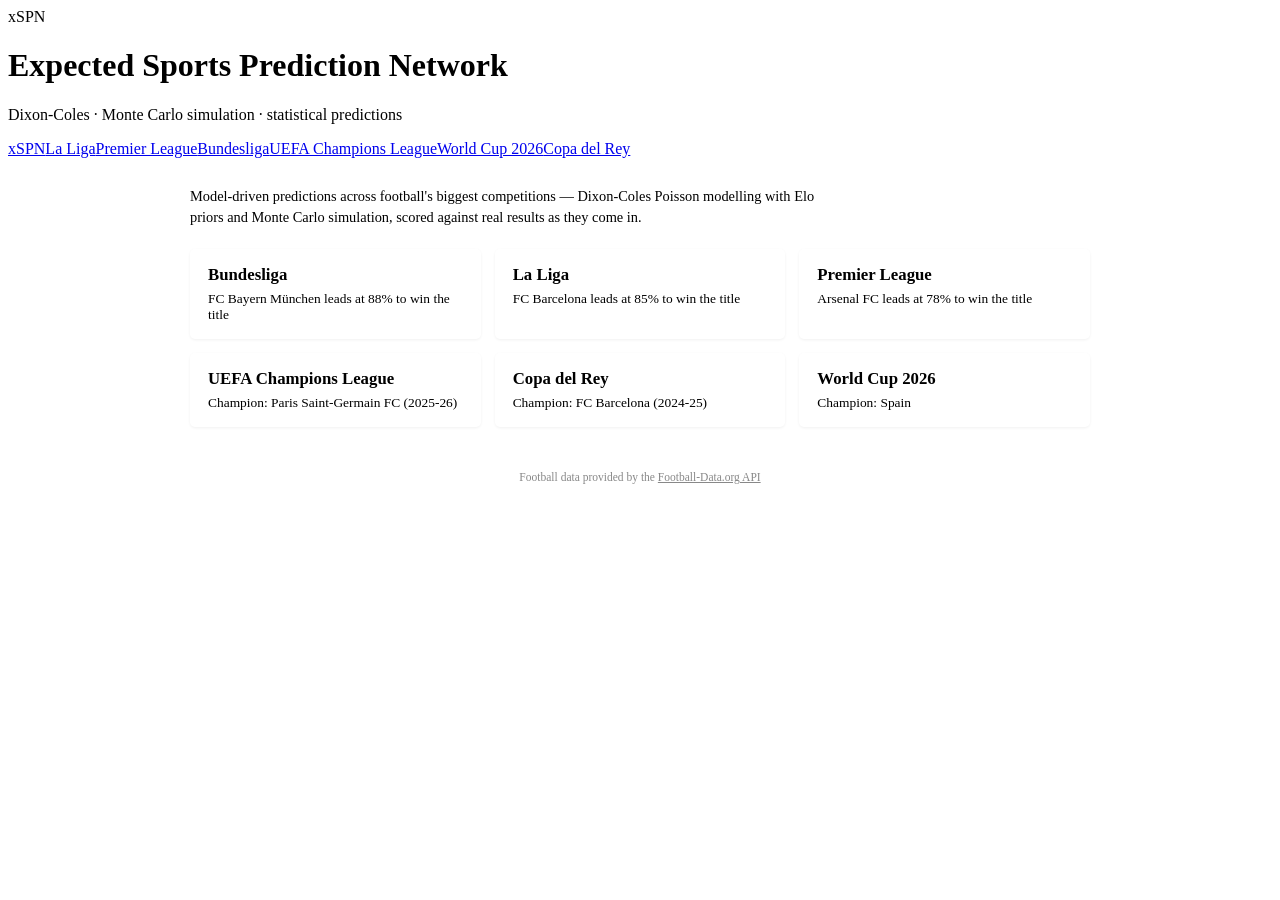
==== index.html @ 0f9e985b "Auto-update bundesliga: 2026-11-26" ====
<!DOCTYPE html>
<html lang="en">
<head>
<meta charset="UTF-8">
<meta name="viewport" content="width=device-width,initial-scale=1">
<title>xSPN &mdash; Predictions</title>
<link rel="preconnect" href="https://fonts.googleapis.com">
<link href="https://fonts.googleapis.com/css2?family=Barlow:wght@400;500;600;700&display=swap" rel="stylesheet">
<link rel="stylesheet" href="/xSPN/assets/xspn.css">
<style>
/* Page-specific: the hub has no tabs, just header/nav (shared, assets/xspn.css) + a card grid. */
main{max-width:900px;margin:0 auto;padding:28px 20px}
.hub-intro{color:var(--muted);font-size:.9rem;margin-bottom:20px;max-width:640px;line-height:1.5}
.hub-grid{display:grid;grid-template-columns:repeat(auto-fill,minmax(260px,1fr));gap:14px}
.hub-closed{margin-top:14px}
.hub-card{display:block;background:var(--card);border:1px solid var(--border);border-left:4px solid var(--red);
  border-radius:5px;padding:16px 18px;text-decoration:none;color:var(--text);
  box-shadow:0 1px 3px rgba(0,0,0,.06);transition:transform .12s,box-shadow .12s}
.hub-card:hover{transform:translateY(-2px);box-shadow:0 4px 10px rgba(0,0,0,.1)}
.hub-card-name{font-weight:700;font-size:1.05rem;margin-bottom:6px}
.hub-card-snapshot{color:var(--muted);font-size:.84rem}
</style>
</head>
<body>
<header>
  <div class="xspn-logo">x<span>SPN</span></div>
  <div class="hdr-text">
    <h1>Expected Sports Prediction Network</h1>
    <p>Dixon-Coles &middot; Monte Carlo simulation &middot; statistical predictions</p>
  </div>
</header>
<nav class="xspn-nav"><a href="/xSPN/" class="active">xSPN</a><a href="/xSPN/competitions/la_liga/">La Liga</a><a href="/xSPN/competitions/premier_league/">Premier League</a><a href="/xSPN/competitions/bundesliga/">Bundesliga</a><a href="/xSPN/competitions/champions_league/">UEFA Champions League</a><a href="/xSPN/competitions/world_cup_2026/">World Cup 2026</a><a href="/xSPN/competitions/copa_del_rey/">Copa del Rey</a></nav>
<main>
  <div class="hub-intro">Model-driven predictions across football's biggest competitions — Dixon-Coles Poisson modelling with Elo priors and Monte Carlo simulation, scored against real results as they come in.</div>
  <div class="hub-grid">
    <a class="hub-card" href="/xSPN/competitions/bundesliga/"><div class="hub-card-name">Bundesliga</div><div class="hub-card-snapshot">FC Bayern München leads at 88% to win the title</div></a>
    <a class="hub-card" href="/xSPN/competitions/la_liga/"><div class="hub-card-name">La Liga</div><div class="hub-card-snapshot">FC Barcelona leads at 85% to win the title</div></a>
    <a class="hub-card" href="/xSPN/competitions/premier_league/"><div class="hub-card-name">Premier League</div><div class="hub-card-snapshot">Arsenal FC leads at 78% to win the title</div></a>
  </div>
  <div class="hub-grid hub-closed">
    <a class="hub-card" href="/xSPN/competitions/champions_league/"><div class="hub-card-name">UEFA Champions League</div><div class="hub-card-snapshot">Champion: Paris Saint-Germain FC (2025-26)</div></a>
    <a class="hub-card" href="/xSPN/competitions/copa_del_rey/"><div class="hub-card-name">Copa del Rey</div><div class="hub-card-snapshot">Champion: FC Barcelona (2024-25)</div></a>
    <a class="hub-card" href="/xSPN/competitions/world_cup_2026/"><div class="hub-card-name">World Cup 2026</div><div class="hub-card-snapshot">Champion: Spain</div></a>
  </div>
</main>
<footer class="xspn-foot" style="padding:16px;text-align:center;font-size:.72rem;color:#888">Football data provided by the <a href="https://www.football-data.org" rel="noopener" style="color:inherit">Football-Data.org API</a></footer>
</body>
</html>
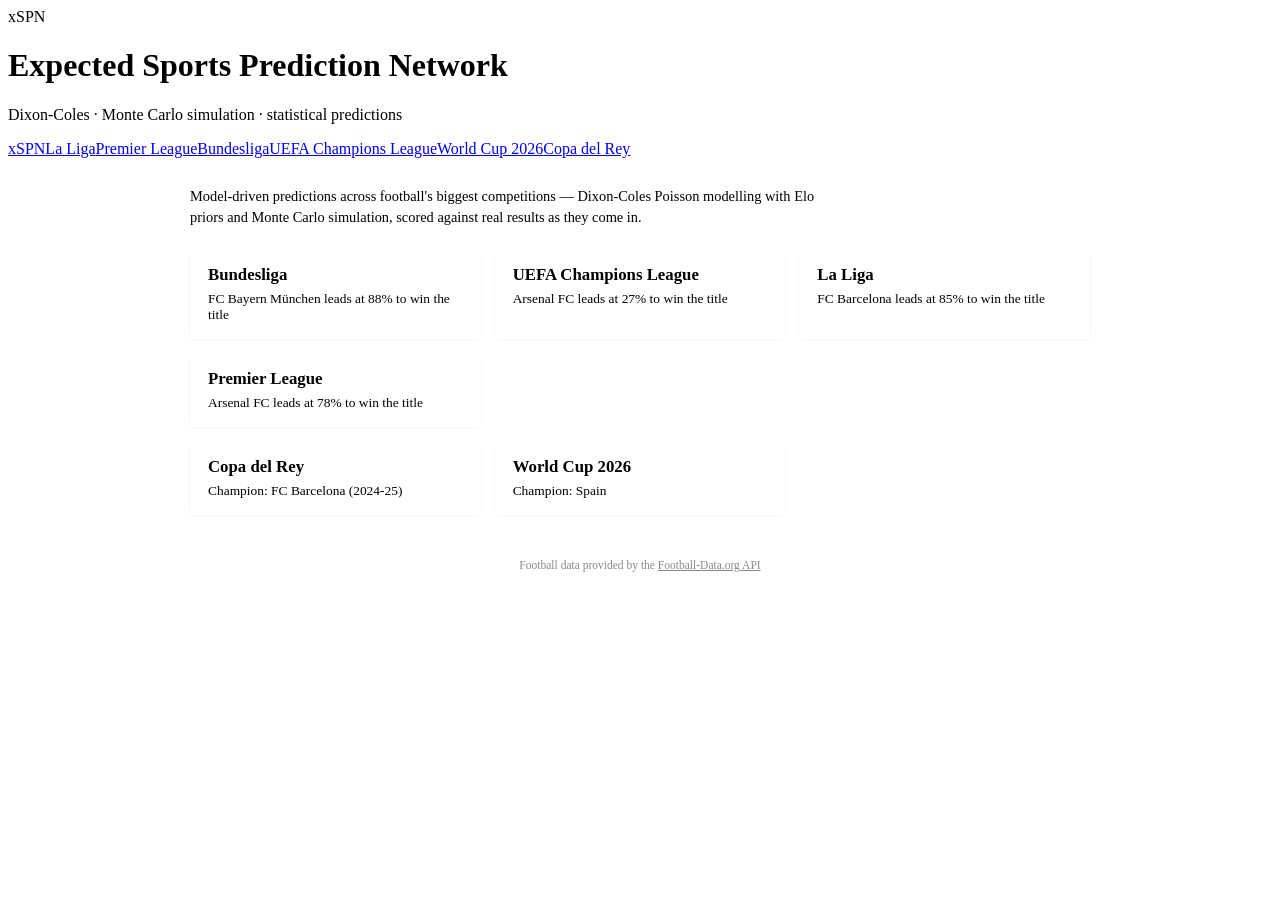
==== commit 67a7e7c7: "Auto-update champions_league: 2026-11-26" ====
--- a/index.html
+++ b/index.html
@@ -34,11 +34,11 @@
   <div class="hub-intro">Model-driven predictions across football's biggest competitions — Dixon-Coles Poisson modelling with Elo priors and Monte Carlo simulation, scored against real results as they come in.</div>
   <div class="hub-grid">
     <a class="hub-card" href="/xSPN/competitions/bundesliga/"><div class="hub-card-name">Bundesliga</div><div class="hub-card-snapshot">FC Bayern München leads at 88% to win the title</div></a>
+    <a class="hub-card" href="/xSPN/competitions/champions_league/"><div class="hub-card-name">UEFA Champions League</div><div class="hub-card-snapshot">Arsenal FC leads at 27% to win the title</div></a>
     <a class="hub-card" href="/xSPN/competitions/la_liga/"><div class="hub-card-name">La Liga</div><div class="hub-card-snapshot">FC Barcelona leads at 85% to win the title</div></a>
     <a class="hub-card" href="/xSPN/competitions/premier_league/"><div class="hub-card-name">Premier League</div><div class="hub-card-snapshot">Arsenal FC leads at 78% to win the title</div></a>
   </div>
   <div class="hub-grid hub-closed">
-    <a class="hub-card" href="/xSPN/competitions/champions_league/"><div class="hub-card-name">UEFA Champions League</div><div class="hub-card-snapshot">Champion: Paris Saint-Germain FC (2025-26)</div></a>
     <a class="hub-card" href="/xSPN/competitions/copa_del_rey/"><div class="hub-card-name">Copa del Rey</div><div class="hub-card-snapshot">Champion: FC Barcelona (2024-25)</div></a>
     <a class="hub-card" href="/xSPN/competitions/world_cup_2026/"><div class="hub-card-name">World Cup 2026</div><div class="hub-card-snapshot">Champion: Spain</div></a>
   </div>
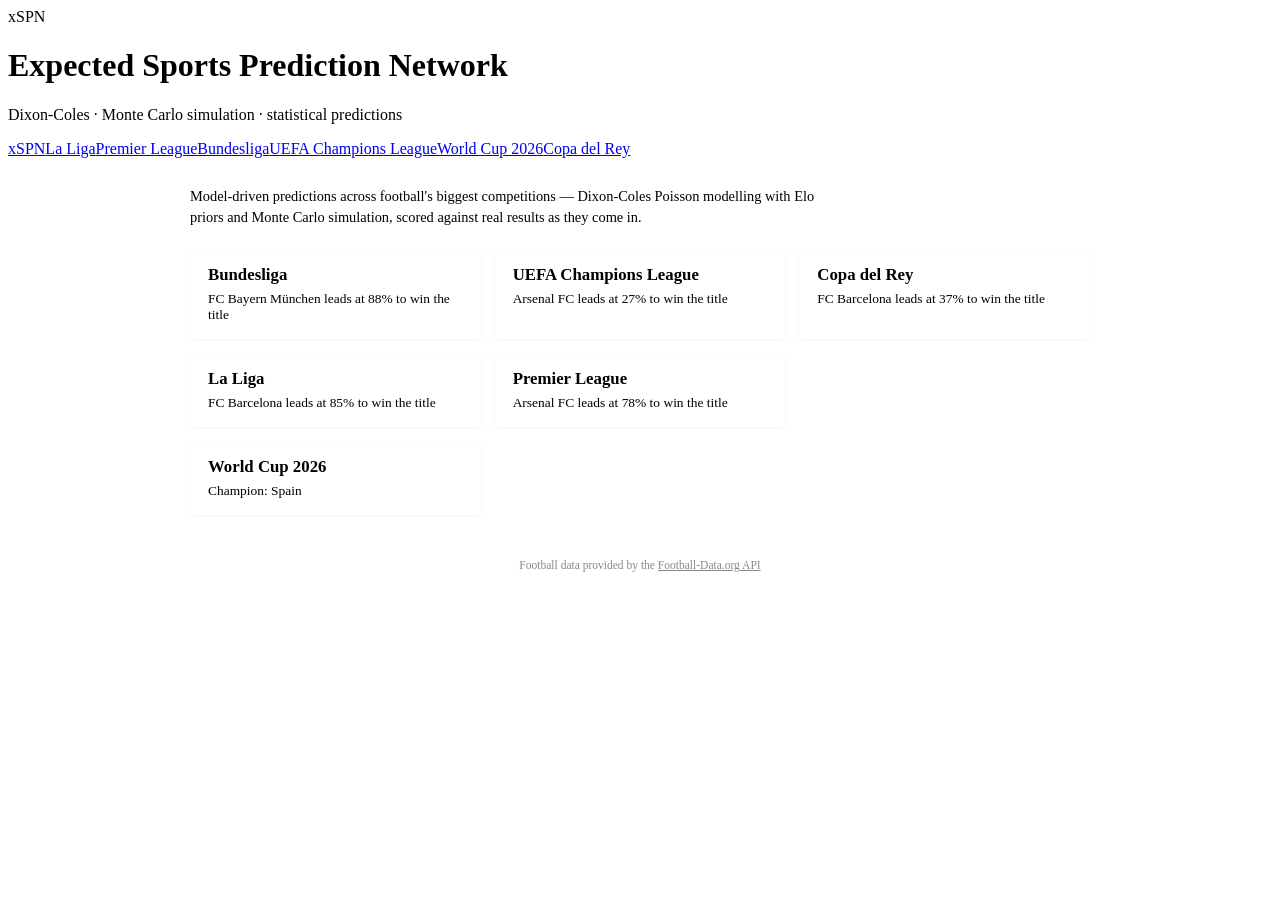
==== commit 236832c3: "Auto-update copa_del_rey: 2026-11-27" ====
--- a/index.html
+++ b/index.html
@@ -35,11 +35,11 @@
   <div class="hub-grid">
     <a class="hub-card" href="/xSPN/competitions/bundesliga/"><div class="hub-card-name">Bundesliga</div><div class="hub-card-snapshot">FC Bayern München leads at 88% to win the title</div></a>
     <a class="hub-card" href="/xSPN/competitions/champions_league/"><div class="hub-card-name">UEFA Champions League</div><div class="hub-card-snapshot">Arsenal FC leads at 27% to win the title</div></a>
+    <a class="hub-card" href="/xSPN/competitions/copa_del_rey/"><div class="hub-card-name">Copa del Rey</div><div class="hub-card-snapshot">FC Barcelona leads at 37% to win the title</div></a>
     <a class="hub-card" href="/xSPN/competitions/la_liga/"><div class="hub-card-name">La Liga</div><div class="hub-card-snapshot">FC Barcelona leads at 85% to win the title</div></a>
     <a class="hub-card" href="/xSPN/competitions/premier_league/"><div class="hub-card-name">Premier League</div><div class="hub-card-snapshot">Arsenal FC leads at 78% to win the title</div></a>
   </div>
   <div class="hub-grid hub-closed">
-    <a class="hub-card" href="/xSPN/competitions/copa_del_rey/"><div class="hub-card-name">Copa del Rey</div><div class="hub-card-snapshot">Champion: FC Barcelona (2024-25)</div></a>
     <a class="hub-card" href="/xSPN/competitions/world_cup_2026/"><div class="hub-card-name">World Cup 2026</div><div class="hub-card-snapshot">Champion: Spain</div></a>
   </div>
 </main>
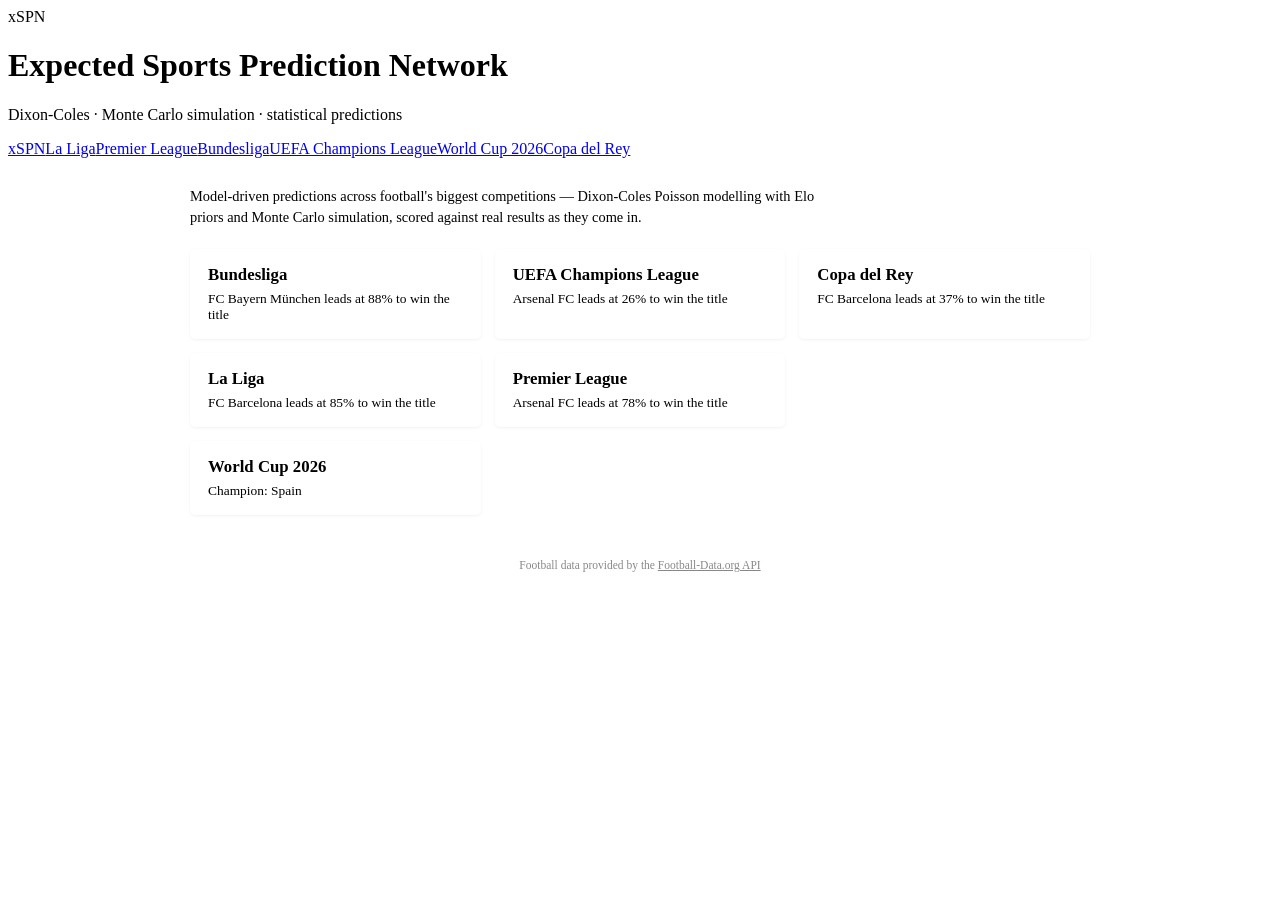
==== commit 8039c945: "Auto-update champions_league: 2026-11-27" ====
--- a/index.html
+++ b/index.html
@@ -34,7 +34,7 @@
   <div class="hub-intro">Model-driven predictions across football's biggest competitions — Dixon-Coles Poisson modelling with Elo priors and Monte Carlo simulation, scored against real results as they come in.</div>
   <div class="hub-grid">
     <a class="hub-card" href="/xSPN/competitions/bundesliga/"><div class="hub-card-name">Bundesliga</div><div class="hub-card-snapshot">FC Bayern München leads at 88% to win the title</div></a>
-    <a class="hub-card" href="/xSPN/competitions/champions_league/"><div class="hub-card-name">UEFA Champions League</div><div class="hub-card-snapshot">Arsenal FC leads at 27% to win the title</div></a>
+    <a class="hub-card" href="/xSPN/competitions/champions_league/"><div class="hub-card-name">UEFA Champions League</div><div class="hub-card-snapshot">Arsenal FC leads at 26% to win the title</div></a>
     <a class="hub-card" href="/xSPN/competitions/copa_del_rey/"><div class="hub-card-name">Copa del Rey</div><div class="hub-card-snapshot">FC Barcelona leads at 37% to win the title</div></a>
     <a class="hub-card" href="/xSPN/competitions/la_liga/"><div class="hub-card-name">La Liga</div><div class="hub-card-snapshot">FC Barcelona leads at 85% to win the title</div></a>
     <a class="hub-card" href="/xSPN/competitions/premier_league/"><div class="hub-card-name">Premier League</div><div class="hub-card-snapshot">Arsenal FC leads at 78% to win the title</div></a>
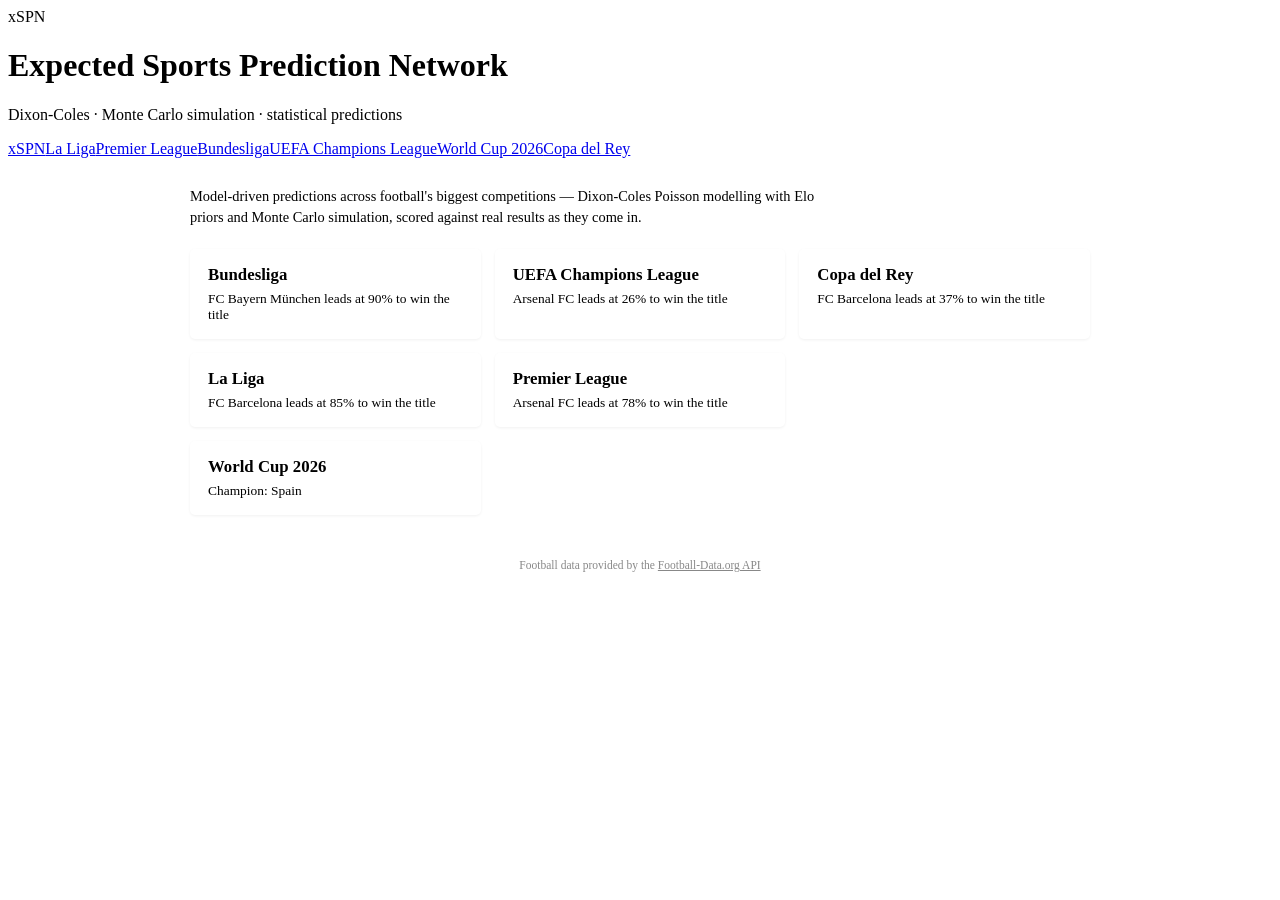
==== commit e740aa19: "Auto-update bundesliga: 2026-11-28" ====
--- a/index.html
+++ b/index.html
@@ -33,7 +33,7 @@
 <main>
   <div class="hub-intro">Model-driven predictions across football's biggest competitions — Dixon-Coles Poisson modelling with Elo priors and Monte Carlo simulation, scored against real results as they come in.</div>
   <div class="hub-grid">
-    <a class="hub-card" href="/xSPN/competitions/bundesliga/"><div class="hub-card-name">Bundesliga</div><div class="hub-card-snapshot">FC Bayern München leads at 88% to win the title</div></a>
+    <a class="hub-card" href="/xSPN/competitions/bundesliga/"><div class="hub-card-name">Bundesliga</div><div class="hub-card-snapshot">FC Bayern München leads at 90% to win the title</div></a>
     <a class="hub-card" href="/xSPN/competitions/champions_league/"><div class="hub-card-name">UEFA Champions League</div><div class="hub-card-snapshot">Arsenal FC leads at 26% to win the title</div></a>
     <a class="hub-card" href="/xSPN/competitions/copa_del_rey/"><div class="hub-card-name">Copa del Rey</div><div class="hub-card-snapshot">FC Barcelona leads at 37% to win the title</div></a>
     <a class="hub-card" href="/xSPN/competitions/la_liga/"><div class="hub-card-name">La Liga</div><div class="hub-card-snapshot">FC Barcelona leads at 85% to win the title</div></a>
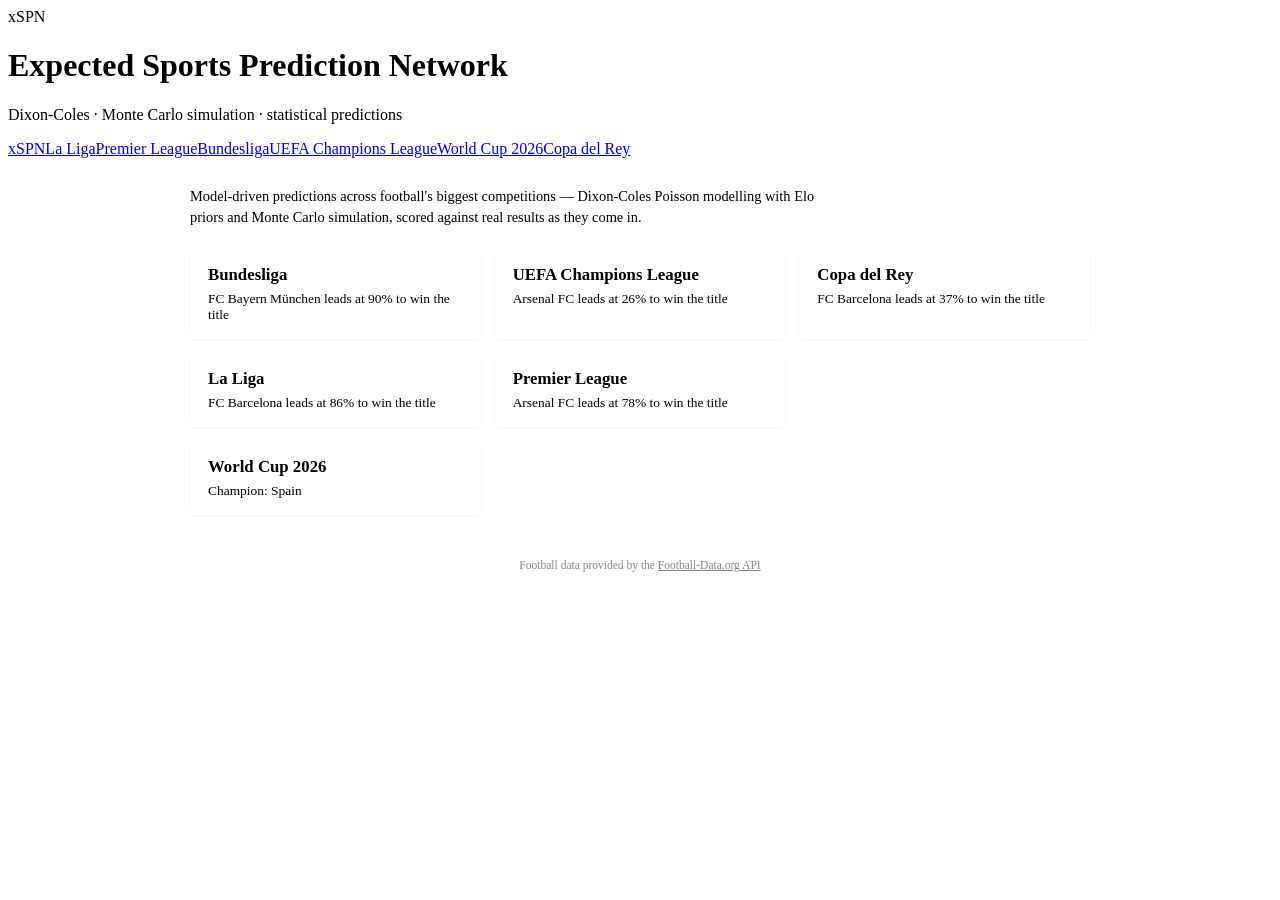
==== commit fda6e066: "Auto-update la_liga: 2026-11-28" ====
--- a/index.html
+++ b/index.html
@@ -36,7 +36,7 @@
     <a class="hub-card" href="/xSPN/competitions/bundesliga/"><div class="hub-card-name">Bundesliga</div><div class="hub-card-snapshot">FC Bayern München leads at 90% to win the title</div></a>
     <a class="hub-card" href="/xSPN/competitions/champions_league/"><div class="hub-card-name">UEFA Champions League</div><div class="hub-card-snapshot">Arsenal FC leads at 26% to win the title</div></a>
     <a class="hub-card" href="/xSPN/competitions/copa_del_rey/"><div class="hub-card-name">Copa del Rey</div><div class="hub-card-snapshot">FC Barcelona leads at 37% to win the title</div></a>
-    <a class="hub-card" href="/xSPN/competitions/la_liga/"><div class="hub-card-name">La Liga</div><div class="hub-card-snapshot">FC Barcelona leads at 85% to win the title</div></a>
+    <a class="hub-card" href="/xSPN/competitions/la_liga/"><div class="hub-card-name">La Liga</div><div class="hub-card-snapshot">FC Barcelona leads at 86% to win the title</div></a>
     <a class="hub-card" href="/xSPN/competitions/premier_league/"><div class="hub-card-name">Premier League</div><div class="hub-card-snapshot">Arsenal FC leads at 78% to win the title</div></a>
   </div>
   <div class="hub-grid hub-closed">
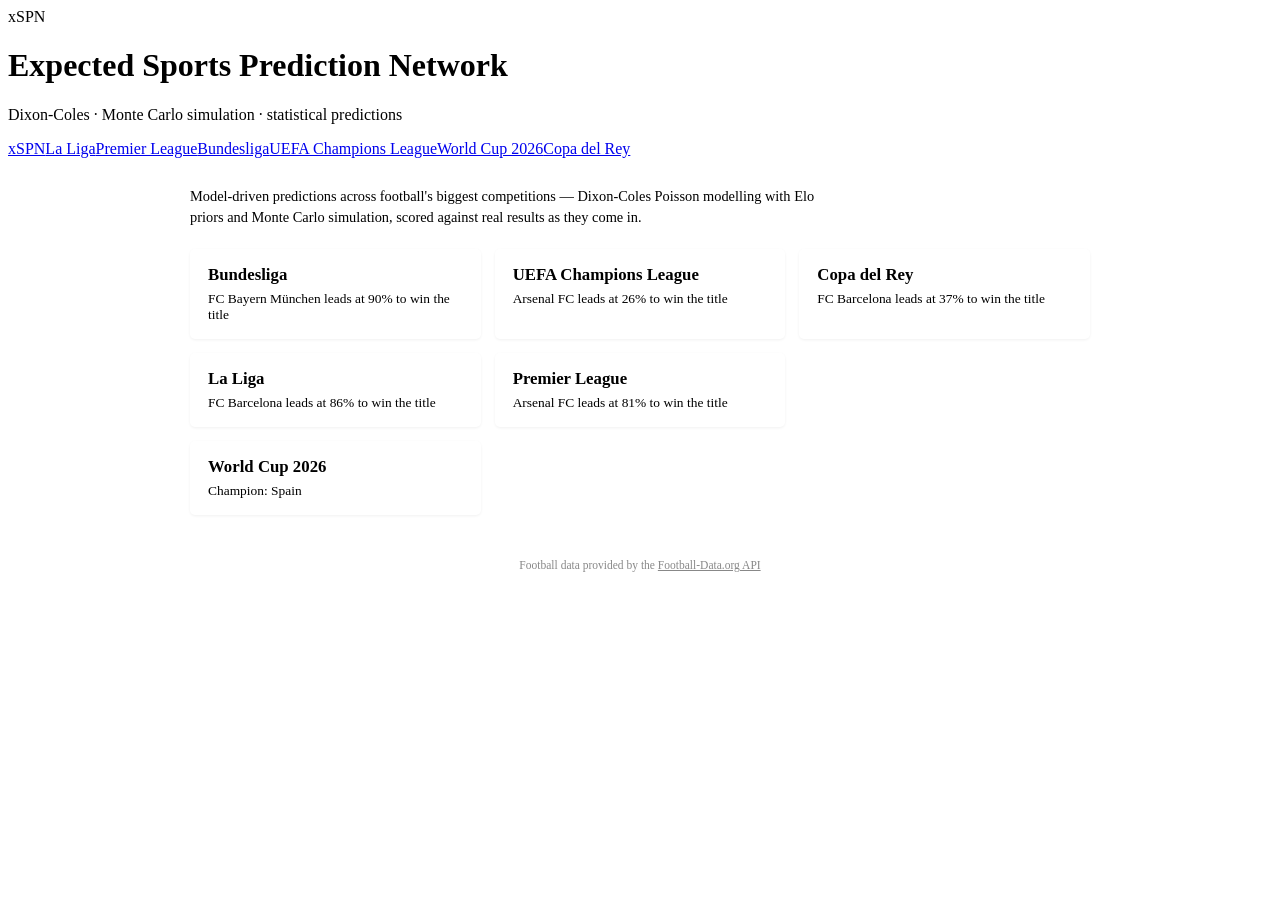
==== commit c73da99a: "Auto-update premier_league: 2026-11-28" ====
--- a/index.html
+++ b/index.html
@@ -37,7 +37,7 @@
     <a class="hub-card" href="/xSPN/competitions/champions_league/"><div class="hub-card-name">UEFA Champions League</div><div class="hub-card-snapshot">Arsenal FC leads at 26% to win the title</div></a>
     <a class="hub-card" href="/xSPN/competitions/copa_del_rey/"><div class="hub-card-name">Copa del Rey</div><div class="hub-card-snapshot">FC Barcelona leads at 37% to win the title</div></a>
     <a class="hub-card" href="/xSPN/competitions/la_liga/"><div class="hub-card-name">La Liga</div><div class="hub-card-snapshot">FC Barcelona leads at 86% to win the title</div></a>
-    <a class="hub-card" href="/xSPN/competitions/premier_league/"><div class="hub-card-name">Premier League</div><div class="hub-card-snapshot">Arsenal FC leads at 78% to win the title</div></a>
+    <a class="hub-card" href="/xSPN/competitions/premier_league/"><div class="hub-card-name">Premier League</div><div class="hub-card-snapshot">Arsenal FC leads at 81% to win the title</div></a>
   </div>
   <div class="hub-grid hub-closed">
     <a class="hub-card" href="/xSPN/competitions/world_cup_2026/"><div class="hub-card-name">World Cup 2026</div><div class="hub-card-snapshot">Champion: Spain</div></a>
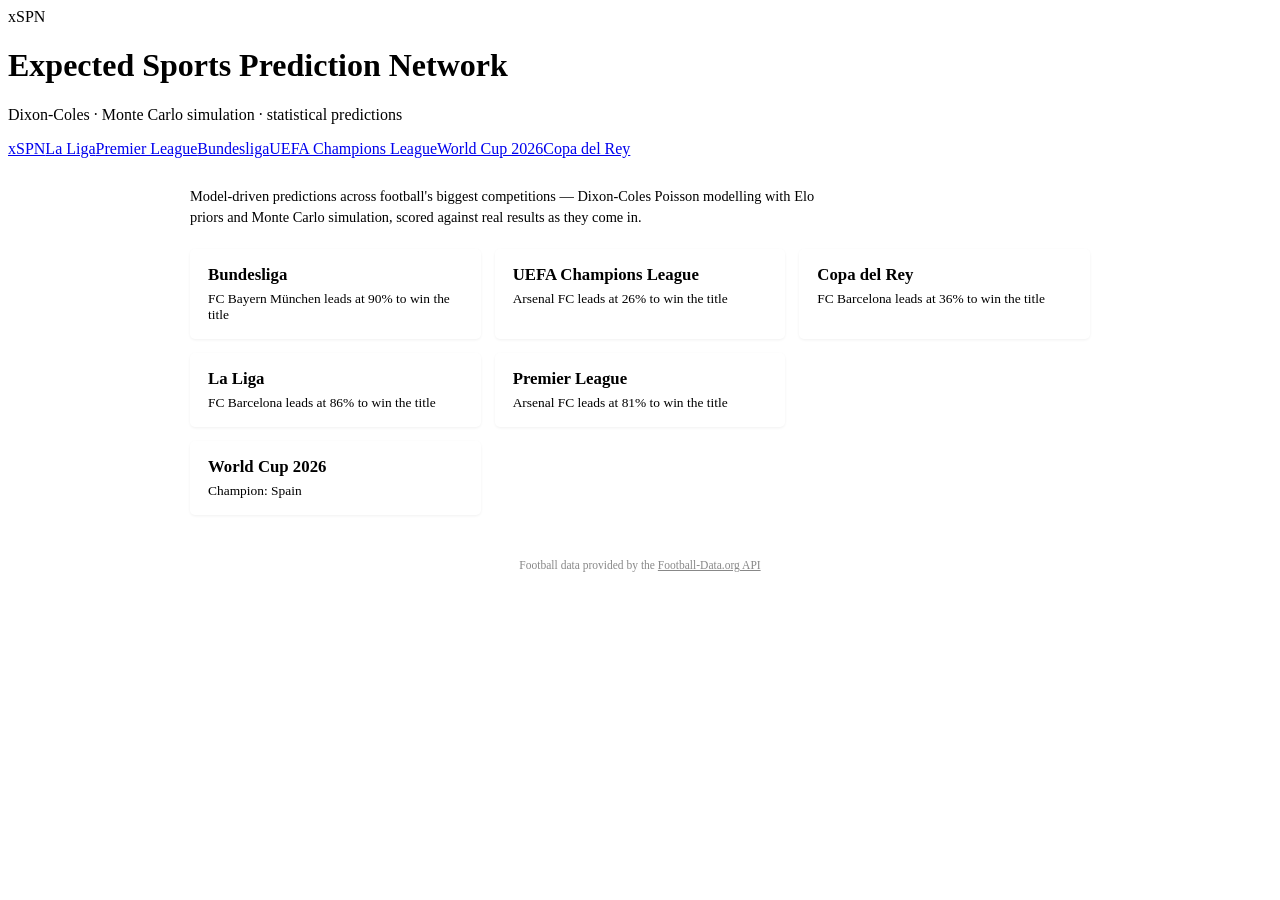
==== commit 4632a8b8: "Auto-update copa_del_rey: 2026-11-28" ====
--- a/index.html
+++ b/index.html
@@ -35,7 +35,7 @@
   <div class="hub-grid">
     <a class="hub-card" href="/xSPN/competitions/bundesliga/"><div class="hub-card-name">Bundesliga</div><div class="hub-card-snapshot">FC Bayern München leads at 90% to win the title</div></a>
     <a class="hub-card" href="/xSPN/competitions/champions_league/"><div class="hub-card-name">UEFA Champions League</div><div class="hub-card-snapshot">Arsenal FC leads at 26% to win the title</div></a>
-    <a class="hub-card" href="/xSPN/competitions/copa_del_rey/"><div class="hub-card-name">Copa del Rey</div><div class="hub-card-snapshot">FC Barcelona leads at 37% to win the title</div></a>
+    <a class="hub-card" href="/xSPN/competitions/copa_del_rey/"><div class="hub-card-name">Copa del Rey</div><div class="hub-card-snapshot">FC Barcelona leads at 36% to win the title</div></a>
     <a class="hub-card" href="/xSPN/competitions/la_liga/"><div class="hub-card-name">La Liga</div><div class="hub-card-snapshot">FC Barcelona leads at 86% to win the title</div></a>
     <a class="hub-card" href="/xSPN/competitions/premier_league/"><div class="hub-card-name">Premier League</div><div class="hub-card-snapshot">Arsenal FC leads at 81% to win the title</div></a>
   </div>
